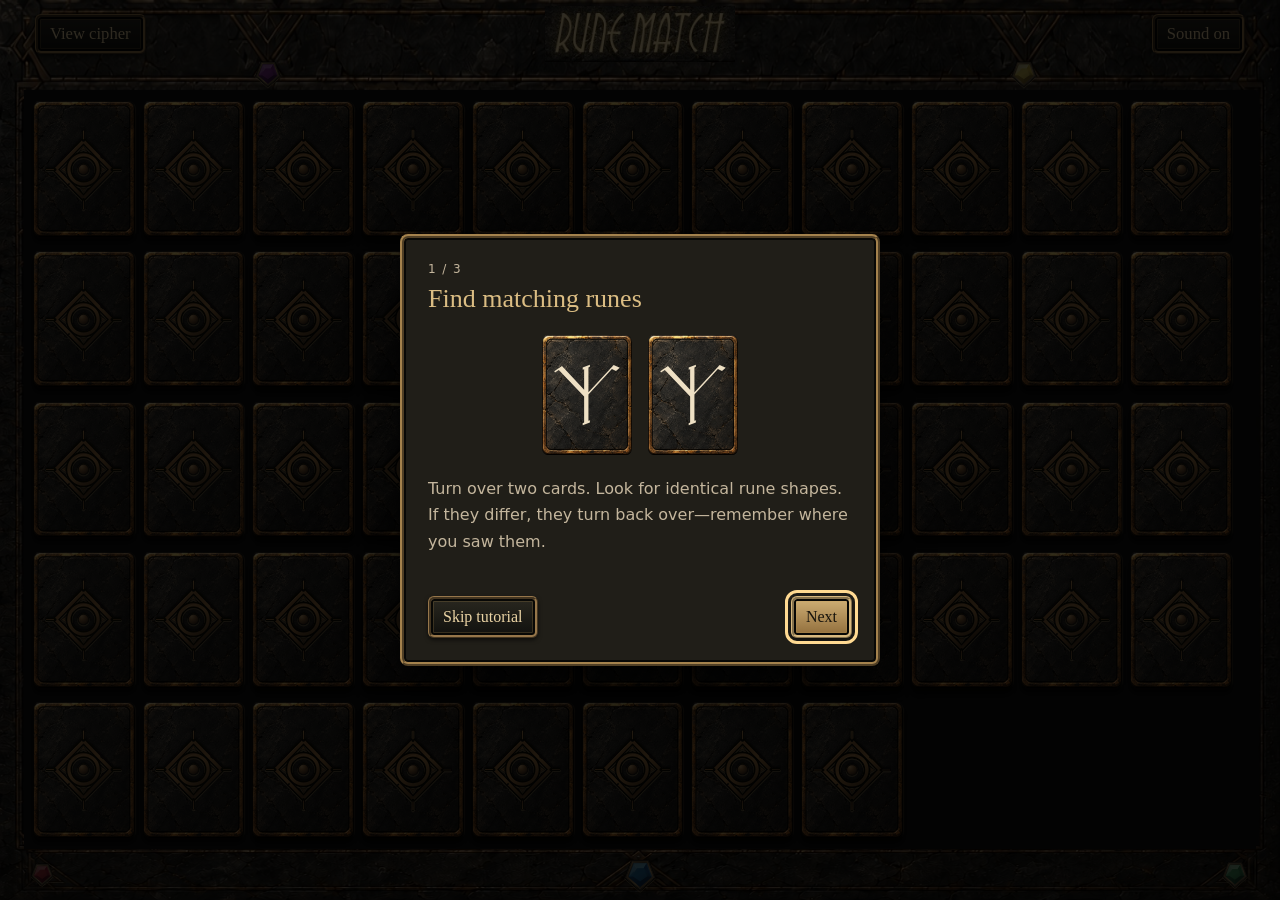
==== index.html @ cbecedf1 "Add recessed bronze seals, stone depth, set gems and confirmed restart in cipher" ====
<!doctype html>
<html lang="en">
<head>
  <meta charset="utf-8">
  <meta name="viewport" content="width=device-width,initial-scale=1,viewport-fit=cover">
  <title>Rune Match</title>
  <style>
    :root { color-scheme:dark; --bg:#0b0f14; --panel:#111823; --ink:#e7eef8; --muted:#9fb0c5; --gold:#f0d58a; }
    * { box-sizing:border-box; }
    body { margin:0; background:radial-gradient(1200px 700px at 20% 0%,#172437,var(--bg)); color:var(--ink); font-family:system-ui,-apple-system,Segoe UI,Roboto,Arial,sans-serif; }
    header { display:flex; align-items:center; justify-content:space-between; gap:10px; padding:10px 14px; }
    h1 { margin:0; font-size:clamp(18px,2.4vw,25px); white-space:nowrap; letter-spacing:.3px; }
    .controls { display:flex; align-items:center; justify-content:flex-end; flex-wrap:wrap; gap:7px; }
    button,.download { font:inherit; font-size:13px; font-weight:650; cursor:pointer; border:1px solid #ffffff24; background:#00000030; color:var(--ink); border-radius:10px; padding:9px 12px; text-decoration:none; }
    button:hover,.download:hover { background:#ffffff10; }
    :focus-visible { outline:3px solid var(--gold); outline-offset:3px; }
    [hidden] { display:none!important; }
    main { padding:0 10px 10px; }
    .grid { display:grid; grid-template-columns:repeat(auto-fit,minmax(64px,1fr)); grid-auto-rows:minmax(44px,1fr); gap:8px; min-height:calc(100dvh - 66px); }
    button.card { position:relative; width:100%; min-width:0; min-height:44px; padding:0; border:0; background:transparent; perspective:900px; border-radius:12px; }
    .inner { position:absolute; inset:0; border-radius:12px; transform-style:preserve-3d; transition:transform .22s ease; }
    .card.flipped .inner { transform:rotateY(180deg); }
    .face { position:absolute; inset:0; display:flex; align-items:center; justify-content:center; border-radius:12px; backface-visibility:hidden; border:1px solid #ffffff1a; box-shadow:0 4px 12px #00000035; user-select:none; background:radial-gradient(140px 140px at 30% 20%,#ffffff18,#ffffff05),linear-gradient(#ffffff0d,#00000014); }
    .back { transform:rotateY(180deg); }
    .sigil { width:74%; height:74%; max-width:140px; max-height:140px; }
    .seal { position:absolute; inset:7px; border:1px dashed #ffffff20; border-radius:8px; pointer-events:none; }
    .card.matched .face { border-color:#7cffb28c; box-shadow:0 0 0 1px #7cffb229; }
    .card[aria-disabled="true"] { cursor:default; }
    .saveStatus { margin:0; padding:8px 14px; color:var(--gold); font-size:13px; }
    .saveStatus:empty { display:none; }
    .srOnly { position:absolute; width:1px; height:1px; padding:0; margin:-1px; overflow:hidden; clip:rect(0,0,0,0); white-space:nowrap; border:0; }
    dialog { color:var(--ink); background:var(--panel); border:1px solid #ffffff20; border-radius:18px; padding:0; width:min(960px,calc(100% - 24px)); max-height:calc(100dvh - 24px); box-shadow:0 18px 60px #0008; }
    dialog::backdrop { background:#000c; }
    .overlayHead { display:flex; justify-content:space-between; align-items:flex-start; gap:12px; padding:18px; border-bottom:1px solid #ffffff15; position:sticky; top:0; background:var(--panel); z-index:1; }
    h2 { margin:0; color:var(--gold); font-size:clamp(20px,3vw,26px); }
    .overlaySub { margin:6px 0 0; font-size:14px; line-height:1.5; color:var(--muted); }
    .keyFull { padding:16px; display:grid; grid-template-columns:repeat(auto-fit,minmax(100px,1fr)); gap:10px; }
    .keyTile { display:flex; flex-direction:column; align-items:center; justify-content:center; gap:8px; border:1px solid #ffffff15; border-radius:12px; padding:12px; min-height:110px; background:#0003; }
    .L { font-weight:800; font-size:18px; }
    .keyRune { display:block; width:54px; height:54px; }
    .emptyKey { grid-column:1/-1; color:var(--muted); }
    .dialogFoot { padding:0 18px 18px; display:flex; gap:10px; flex-wrap:wrap; }
    #tutorial { width:min(480px,calc(100% - 24px)); padding:24px; }
    #tutorialStep { margin:0 0 8px; color:var(--muted); font-size:12px; letter-spacing:.12em; text-transform:uppercase; }
    #tutorialText { font-size:16px; line-height:1.65; color:var(--muted); min-height:104px; }
    .tutorialArt { display:flex; justify-content:center; align-items:center; gap:16px; height:130px; margin:16px 0; }
    .tutorialTile { width:100px; height:110px; display:flex; align-items:center; justify-content:center; border:1px solid #ffffff30; border-radius:14px; background:#ffffff08; }
    .tutorialTile .sigil { width:76px; height:76px; }
    .tutorialLetter { font-size:48px; color:var(--gold); }
    .tutorialActions { display:flex; justify-content:space-between; gap:8px; flex-wrap:wrap; }
    .tutorialActions div { display:flex; gap:8px; }
    .primary { background:var(--gold); color:var(--bg); border-color:var(--gold); }
    .primary:hover { background:#ffe5a0; }
    @media(max-width:480px) { header { padding:8px 10px; align-items:flex-start; } h1 { padding-top:7px; } .controls { gap:5px; } button,.download { font-size:12px; padding:8px; } main { padding:0 6px 6px; } .grid { gap:6px; } .seal { inset:5px; } .face,.inner { border-radius:9px; } }
    @media(prefers-reduced-motion:reduce) { .inner { transition:none; } }
  </style>
  <link rel="stylesheet" href="tablet.css?v=stone-depth-3">
</head>
<body>
  <div class="tabletFrame" aria-hidden="true"></div>
  <div class="borderJewels" aria-hidden="true"><span class="jewel purple" data-gem="purple"></span><span class="jewel yellow" data-gem="yellow"></span><span class="jewel red" data-gem="red"></span><span class="jewel blue" data-gem="blue"></span><span class="jewel green" data-gem="green"></span></div>
  <header id="gameHeader">
    <h1 aria-label="Rune Match"><span class="srOnly">Rune Match</span></h1>
    <div class="controls">
      <button id="viewCipher" type="button">View cipher</button>
      <button id="mute" type="button" aria-pressed="false">Sound on</button>
      <a class="download" id="downloadCipher" href="reference/Rune_Match_Alphabet_Key.svg" download="Rune-Match-Cipher.svg" hidden>Download cipher</a>
    </div>
  </header>
  <p id="saveStatus" role="status" class="saveStatus"></p>
  <p id="feedback" role="status" aria-live="polite" class="srOnly"></p>
  <main><div id="grid" class="grid" aria-label="Matching board"></div></main>
  <dialog id="completeOverlay" aria-labelledby="cipherTitle">
    <div class="overlayHead">
      <div><h2 id="cipherTitle">Cipher</h2><p class="overlaySub">Your discovered letters, ready to decode.</p></div>
      <button id="closeOverlay" type="button" aria-label="Close">Close</button>
    </div>
    <div id="fullKey" class="keyFull"></div>
    <div class="dialogFoot">
      <a class="download" id="downloadCipherDialog" href="reference/Rune_Match_Alphabet_Key.svg" download="Rune-Match-Cipher.svg" hidden>Download cipher</a>
      <button id="howToPlay" type="button">How to play</button>
      <button id="startOver" type="button">Start over</button>
    </div>
  </dialog>
  <dialog id="tutorial" aria-labelledby="tutorialTitle" aria-describedby="tutorialText">
    <p id="tutorialStep"></p><h2 id="tutorialTitle"></h2>
    <div id="tutorialArt" class="tutorialArt" aria-hidden="true"></div>
    <p id="tutorialText"></p>
    <div class="tutorialActions"><button id="skipTutorial" type="button">Skip tutorial</button><div><button id="tutorialBack" type="button">Back</button><button id="tutorialNext" class="primary" type="button">Next</button></div></div>
  </dialog>
  <noscript><p>This matching game needs JavaScript enabled to play.</p></noscript>
  <script src="engine.js"></script><script src="rune-art.js"></script><script src="layout.js?v=stone-depth-3"></script><script src="app.js?v=stone-depth-3"></script>
</body>
</html>
---- tablet.css ----
/* Photoshop composition, separated into responsive art and real controls.
   custom-tile.png is the user's exact, unedited PNG. Rune paths are unchanged. */
:root { --bg:#111; --panel:#1e1c17; --ink:#eee0c4; --muted:#c4b69d; --gold:#dbbd83; --header-h:clamp(70px,8vh,96px); --footer-h:clamp(44px,5.7vh,72px); --rail:clamp(12px,1.95vw,34px); --gem-size:clamp(24px,2.2vw,38px); }
body { padding:0 0 var(--footer-h); background:#111; color:var(--ink); }
.tabletFrame { position:fixed; inset:0; z-index:0; pointer-events:none; border:solid transparent; border-width:var(--header-h) var(--rail) var(--footer-h); border-image-source:url('assets/custom-background-clean.jpg'); border-image-slice:5.9% 1.95% 6.5% 1.95%; border-image-width:var(--header-h) var(--rail) var(--footer-h); border-image-repeat:stretch; }
header { position:sticky; top:0; z-index:4; display:block; height:var(--header-h); padding:0; margin:0; border:0; background:#1c1b16 url('assets/custom-background-clean.jpg') left top/100% 1694.915% no-repeat; }
/* Original Photoshop title, sampled without the colored marker layers. */
h1 { position:absolute; left:50%; top:45%; transform:translate(-50%,-50%); width:190px; height:56px; margin:0; padding:0; background:url('assets/custom-background-original.jpg') 50% 1.232286%/948.148148% 2635.9375% no-repeat; }
.controls { display:contents; }
button,.download { color:#ead3a4; font-family:Palatino,'Palatino Linotype',Georgia,serif; font-size:16px; font-weight:400; border:3px ridge #96764a; border-radius:6px; background:linear-gradient(#29271f,#11110e); box-shadow:inset 0 0 0 2px #070705,inset 0 0 0 3px #c39d5433,0 2px 4px #0009; }
button:hover,.download:hover { color:#ffe9bb; background:linear-gradient(#403727,#19170f); border-color:#c1a06a; }
:focus-visible { outline-color:#ffda92; }
#viewCipher,#mute { position:absolute; top:44%; transform:translateY(-50%); width:clamp(96px,10vw,180px); height:clamp(37px,4.4vh,54px); padding:4px 9px; font-size:clamp(14px,1.3vw,20px); }
#viewCipher { left:4.3%; } #mute { right:4.3%; }
/* The completed reference download stays in View cipher, outside the artwork. */
#downloadCipher { display:none!important; }
.borderJewels { pointer-events:none; }
.jewel { position:fixed; z-index:6; width:var(--gem-size); height:calc(var(--gem-size)*1.1); background-position:center; background-size:contain; background-repeat:no-repeat; pointer-events:none; filter:drop-shadow(0 2px 2px #000c); }
.jewel.purple,.jewel.yellow { top:calc(var(--header-h)*.67); transform:translate(-50%,-50%); }
.jewel.purple { left:20.96%; background-image:url('assets/gem-purple.svg'); }
.jewel.yellow { left:79.99%; background-image:url('assets/gem-yellow.svg'); }
.jewel.red,.jewel.blue,.jewel.green { bottom:calc((var(--footer-h) - var(--gem-size)*1.1)/2); transform:translateX(-50%); }
.jewel.red { left:3.3%; background-image:url('assets/gem-red.svg'); }
.jewel.blue { left:50%; background-image:url('assets/gem-blue.svg'); }
.jewel.green { left:96.5%; background-image:url('assets/gem-green.svg'); }
main { position:relative; z-index:1; padding:8px calc(var(--rail) + 8px) 8px; }
.grid { align-items:center; justify-items:center; }
button.card { width:var(--tile-width,100%); height:var(--tile-height,100%); min-height:44px; padding:0; border:0; border-radius:6%; background:none; box-shadow:none; }
.inner { border-radius:6%; }
.face,.tutorialTile,.keyTile { border:0; border-radius:6%; background-color:transparent; background-image:url('assets/custom-tile.png'); background-position:center; background-repeat:no-repeat; background-size:100% 100%; box-shadow:none; }
.card:nth-child(n) .face { background-image:url('assets/custom-tile.png'); background-position:center; background-size:100% 100%; }
.seal { display:none; }
.cardSeal { display:block; width:58%; height:46%; background:url('assets/tablet-seal.svg') center/contain no-repeat; filter:drop-shadow(1px 1px 0 #000) drop-shadow(-.5px -.5px 0 #c9a26055); }
.card .sigil { position:relative; z-index:1; width:68%; height:68%; }
.back { color:#ebdcbf; }
.card.matched .face { box-shadow:0 0 2px 1px #e9b85d,0 0 8px #e99e343b; }
.card.matched .back { color:#f6dfae; }
.card.matched .back::after { content:''; position:absolute; inset:3px; border-radius:5%; box-shadow:inset 0 0 0 1px #ffd17a88,0 0 8px #ffbd4f55; animation:awaken .65s ease-out; pointer-events:none; }
@keyframes awaken { 15% { opacity:1; } 100% { opacity:.5; } }
.saveStatus { position:relative; z-index:2; background:#17150f; }
dialog { border:4px ridge #a4824d; border-radius:8px; background:#201e18; box-shadow:inset 0 0 0 2px #080806,0 18px 60px #000d; }
.overlayHead { background:#23211bef; border-bottom:2px ridge #836a43; }
h2 { font-family:Palatino,'Palatino Linotype',Georgia,serif; font-weight:400; }
.keyTile { padding:20px; color:var(--ink); }
.keyTile .L { color:var(--gold); text-shadow:0 1px 2px #000; }
.tutorialTile { color:var(--ink); }
.primary { color:#16130c; background:linear-gradient(#cfaf75,#916e3c); border-color:#d8b97f; }
.primary:hover { color:#16130c; background:linear-gradient(#e9ca94,#ac854c); }
@media(max-width:600px) {
  :root { --header-h:88px; --footer-h:46px; --rail:12px; --gem-size:25px; }
  h1 { top:31px; width:120px; height:35.56px; }
  #viewCipher,#mute { top:31px; width:98px; height:35px; font-size:13px; padding:3px 5px; border-width:2px; }
  #viewCipher { left:calc(var(--rail) + 4px); } #mute { right:calc(var(--rail) + 4px); }
  .jewel.purple,.jewel.yellow { top:calc(var(--header-h)*.76); }
  main { padding:6px calc(var(--rail) + 5px) 8px; }
  button,.download { font-size:14px; }
}
@media(max-width:360px) { h1 { width:98px; height:29.04px; } #viewCipher,#mute { width:82px; font-size:12px; } }
@media(prefers-reduced-motion:reduce) { .card.matched .back::after { animation:none; } }
/* Preserve the supplied tile proportions in the reference and tutorial too. */
.keyFull { grid-template-columns:repeat(auto-fill,minmax(100px,1fr)); }
.keyTile { aspect-ratio:3/4; min-height:0; padding:14px 8px; }
.tutorialTile { width:90px; height:120px; flex-shrink:0; }
.jewel.red { width:calc(var(--gem-size)*.84); height:calc(var(--gem-size)*.924); bottom:calc((var(--footer-h) - var(--gem-size)*.924)/2); }
.jewel.blue { width:calc(var(--gem-size)*1.2); height:calc(var(--gem-size)*1.32); bottom:calc((var(--footer-h) - var(--gem-size)*1.32)/2); }

/* One visible viewport for the frame, controls and scrollable play area.
   Keep the artwork inside Safari's safe area and browser toolbar bounds. */
:root { --screen-height:100vh; }
@supports(height:100dvh) { :root { --screen-height:100dvh; } }
html { height:100%; overflow:hidden; }
body { position:fixed; top:env(safe-area-inset-top,0px); left:env(safe-area-inset-left,0px); right:env(safe-area-inset-right,0px); height:calc(var(--screen-height) - env(safe-area-inset-top,0px) - env(safe-area-inset-bottom,0px)); overflow:hidden; display:flex; flex-direction:column; }
.tabletFrame { position:absolute; width:100%; height:100%; }
header { position:relative; flex:0 0 var(--header-h); background:none; }
main { flex:1 1 auto; min-height:0; margin-inline:var(--rail); padding-inline:8px; overflow:auto; overscroll-behavior:contain; -webkit-overflow-scrolling:touch; scrollbar-gutter:stable; }
.jewel { position:absolute; }
.grid { min-height:0; }
@media(max-height:480px) {
  :root { --header-h:64px; --footer-h:32px; --gem-size:20px; }
  h1 { top:27px; width:120px; height:35.56px; }
  #viewCipher,#mute { top:27px; }
  .jewel.purple,.jewel.yellow { top:48px; }
}

/* Worn stone slabs: the shadow follows the rotating face, including revealed runes. */
.card .face { box-shadow:0 3px 1px #080704,0 6px 7px #000c,1px 1px 1px #c3a87855; }
.card.matched .face { box-shadow:0 3px 1px #080704,0 6px 7px #000c,0 0 2px 1px #dfaf61,0 0 9px #b8823238; }
.cardSeal { width:76%; height:76%; background-image:url('assets/tablet-seal.svg?v=stone-depth-3'); filter:none; opacity:.94; }
/* Dark sockets and aged bezels anchor each colored stone to the frame. */
.jewel { filter:saturate(.63) brightness(.79) drop-shadow(0 1px 0 #cfb77f66); isolation:isolate; }
.jewel::before { content:''; position:absolute; inset:-4px; z-index:-1; clip-path:polygon(24% 4%,76% 4%,100% 61%,50% 100%,0 61%); background:linear-gradient(135deg,#080805 15%,#211c13 52%,#ae8a52 100%); }
.jewel::after { content:''; position:absolute; inset:4px; clip-path:polygon(24% 4%,76% 4%,100% 61%,50% 100%,0 61%); background:linear-gradient(150deg,#0009,transparent 48%,#0004); pointer-events:none; }
/* A shared row aligns all controls; the gems occupy a separate lower band. */
:root { --header-h:90px; }
header { display:grid; grid-template-columns:minmax(0,1fr) auto minmax(0,1fr); align-items:center; column-gap:12px; padding:6px calc(var(--rail) + 10px) 30px; }
h1 { position:static; transform:none; width:clamp(90px,24vw,190px); height:auto; aspect-ratio:190/56; }
#viewCipher,#mute { position:static; transform:none; top:auto; width:auto; max-width:100%; height:40px; padding:5px 12px; white-space:nowrap; }
#viewCipher { grid-column:1; grid-row:1; justify-self:start; }
h1 { grid-column:2; grid-row:1; }
#mute { grid-column:3; grid-row:1; justify-self:end; }
.jewel.purple,.jewel.yellow { top:calc(var(--header-h) - 16px); }
.dialogFoot { flex-wrap:wrap; gap:12px; }
#startOver { margin-left:auto; }
@media(max-width:600px) {
  :root { --header-h:96px; }
  header { column-gap:6px; padding-inline:calc(var(--rail) + 4px); }
  #viewCipher,#mute { height:40px; padding:4px 6px; font-size:12px; }
}
@media(max-height:480px) {
  :root { --header-h:82px; }
  header { padding-top:2px; padding-bottom:28px; }
  h1 { width:120px; }
  .jewel.purple,.jewel.yellow { top:calc(var(--header-h) - 14px); }
}

.jewel::before { display:none; }
.jewel { filter:saturate(.68) brightness(.87) drop-shadow(0 1px 0 #cfb77f66); }
.jewel::after { background:linear-gradient(150deg,#0004,transparent 48%,#0003); }
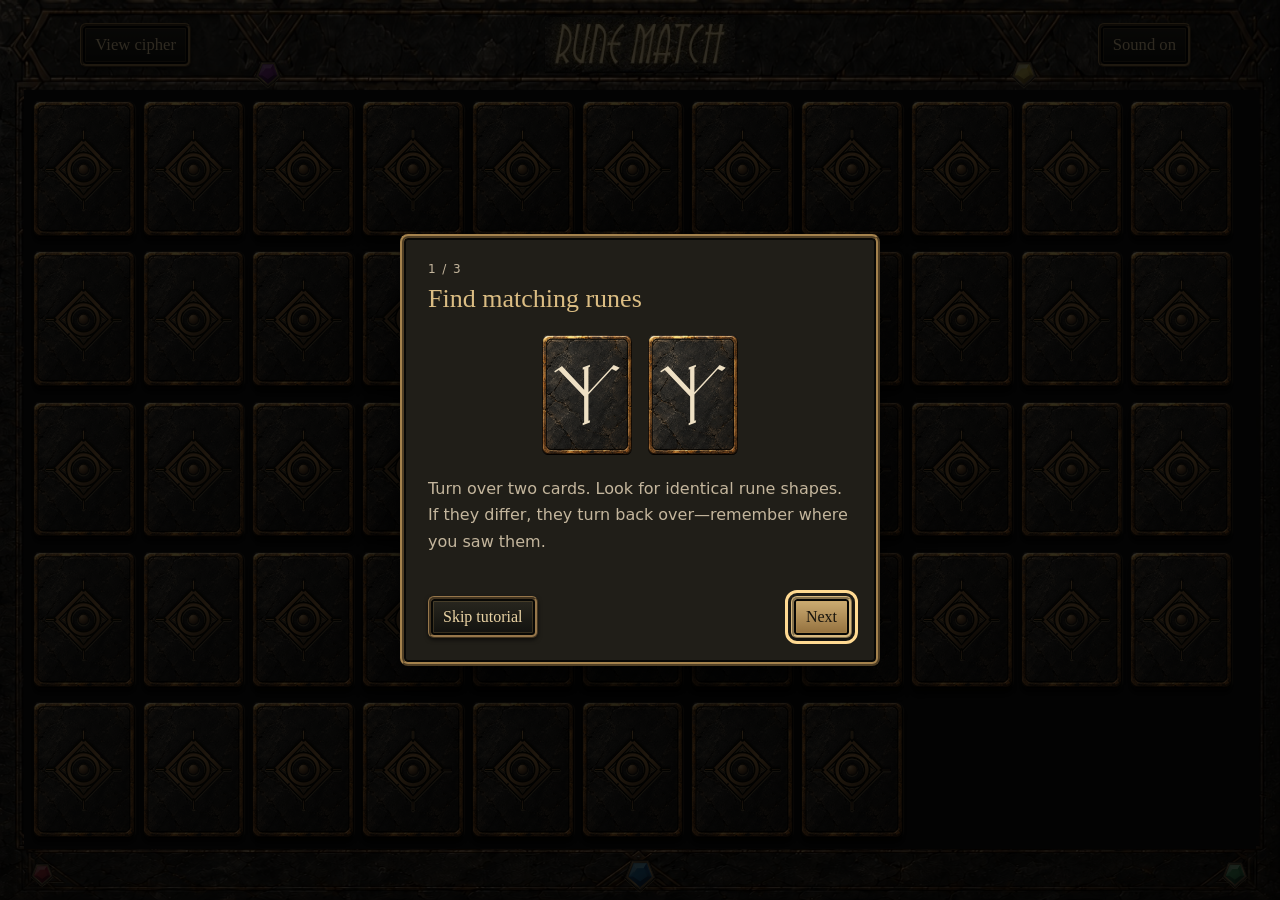
==== commit 34874c7c: "Align title and inset controls within stone bar across screen sizes" ====
--- a/index.html
+++ b/index.html
@@ -54,7 +54,7 @@
     @media(max-width:480px) { header { padding:8px 10px; align-items:flex-start; } h1 { padding-top:7px; } .controls { gap:5px; } button,.download { font-size:12px; padding:8px; } main { padding:0 6px 6px; } .grid { gap:6px; } .seal { inset:5px; } .face,.inner { border-radius:9px; } }
     @media(prefers-reduced-motion:reduce) { .inner { transition:none; } }
   </style>
-  <link rel="stylesheet" href="tablet.css?v=stone-depth-3">
+  <link rel="stylesheet" href="tablet.css?v=aligned-bar-4">
 </head>
 <body>
   <div class="tabletFrame" aria-hidden="true"></div>
@@ -89,6 +89,6 @@
     <div class="tutorialActions"><button id="skipTutorial" type="button">Skip tutorial</button><div><button id="tutorialBack" type="button">Back</button><button id="tutorialNext" class="primary" type="button">Next</button></div></div>
   </dialog>
   <noscript><p>This matching game needs JavaScript enabled to play.</p></noscript>
-  <script src="engine.js"></script><script src="rune-art.js"></script><script src="layout.js?v=stone-depth-3"></script><script src="app.js?v=stone-depth-3"></script>
+  <script src="engine.js"></script><script src="rune-art.js"></script><script src="layout.js?v=aligned-bar-4"></script><script src="app.js?v=aligned-bar-4"></script>
 </body>
 </html>
--- a/tablet.css
+++ b/tablet.css
@@ -90,25 +90,28 @@
 .jewel { filter:saturate(.63) brightness(.79) drop-shadow(0 1px 0 #cfb77f66); isolation:isolate; }
 .jewel::before { content:''; position:absolute; inset:-4px; z-index:-1; clip-path:polygon(24% 4%,76% 4%,100% 61%,50% 100%,0 61%); background:linear-gradient(135deg,#080805 15%,#211c13 52%,#ae8a52 100%); }
 .jewel::after { content:''; position:absolute; inset:4px; clip-path:polygon(24% 4%,76% 4%,100% 61%,50% 100%,0 61%); background:linear-gradient(150deg,#0009,transparent 48%,#0004); pointer-events:none; }
-/* A shared row aligns all controls; the gems occupy a separate lower band. */
+/* Header slots follow the Photoshop bar: centered title, inset controls.
+   Narrow screens reserve a lower gem band instead of allowing collisions. */
 :root { --header-h:90px; }
-header { display:grid; grid-template-columns:minmax(0,1fr) auto minmax(0,1fr); align-items:center; column-gap:12px; padding:6px calc(var(--rail) + 10px) 30px; }
-h1 { position:static; transform:none; width:clamp(90px,24vw,190px); height:auto; aspect-ratio:190/56; }
-#viewCipher,#mute { position:static; transform:none; top:auto; width:auto; max-width:100%; height:40px; padding:5px 12px; white-space:nowrap; }
-#viewCipher { grid-column:1; grid-row:1; justify-self:start; }
-h1 { grid-column:2; grid-row:1; }
-#mute { grid-column:3; grid-row:1; justify-self:end; }
+header { display:grid; grid-template-columns:18% minmax(0,1fr) 18%; align-items:center; column-gap:12px; padding:6px var(--rail); }
+h1 { position:static; transform:none; justify-self:center; width:clamp(90px,24vw,190px); height:auto; aspect-ratio:190/56; grid-column:2; grid-row:1; }
+#viewCipher,#mute { position:static; transform:none; top:auto; width:auto; max-width:100%; height:44px; padding:5px 12px; white-space:nowrap; justify-self:center; }
+#viewCipher { grid-column:1; grid-row:1; }
+#mute { grid-column:3; grid-row:1; }
 .jewel.purple,.jewel.yellow { top:calc(var(--header-h) - 16px); }
 .dialogFoot { flex-wrap:wrap; gap:12px; }
 #startOver { margin-left:auto; }
+@media(max-width:900px) {
+  header { grid-template-columns:minmax(0,1fr) auto minmax(0,1fr); padding:6px calc(var(--rail) + 4px) 30px; column-gap:6px; }
+  #viewCipher { justify-self:start; }
+  #mute { justify-self:end; }
+}
 @media(max-width:600px) {
-  :root { --header-h:96px; }
-  header { column-gap:6px; padding-inline:calc(var(--rail) + 4px); }
-  #viewCipher,#mute { height:40px; padding:4px 6px; font-size:12px; }
+  :root { --header-h:100px; }
+  #viewCipher,#mute { padding:4px 6px; font-size:12px; }
 }
 @media(max-height:480px) {
-  :root { --header-h:82px; }
-  header { padding-top:2px; padding-bottom:28px; }
+  :root { --header-h:86px; }
   h1 { width:120px; }
   .jewel.purple,.jewel.yellow { top:calc(var(--header-h) - 14px); }
 }
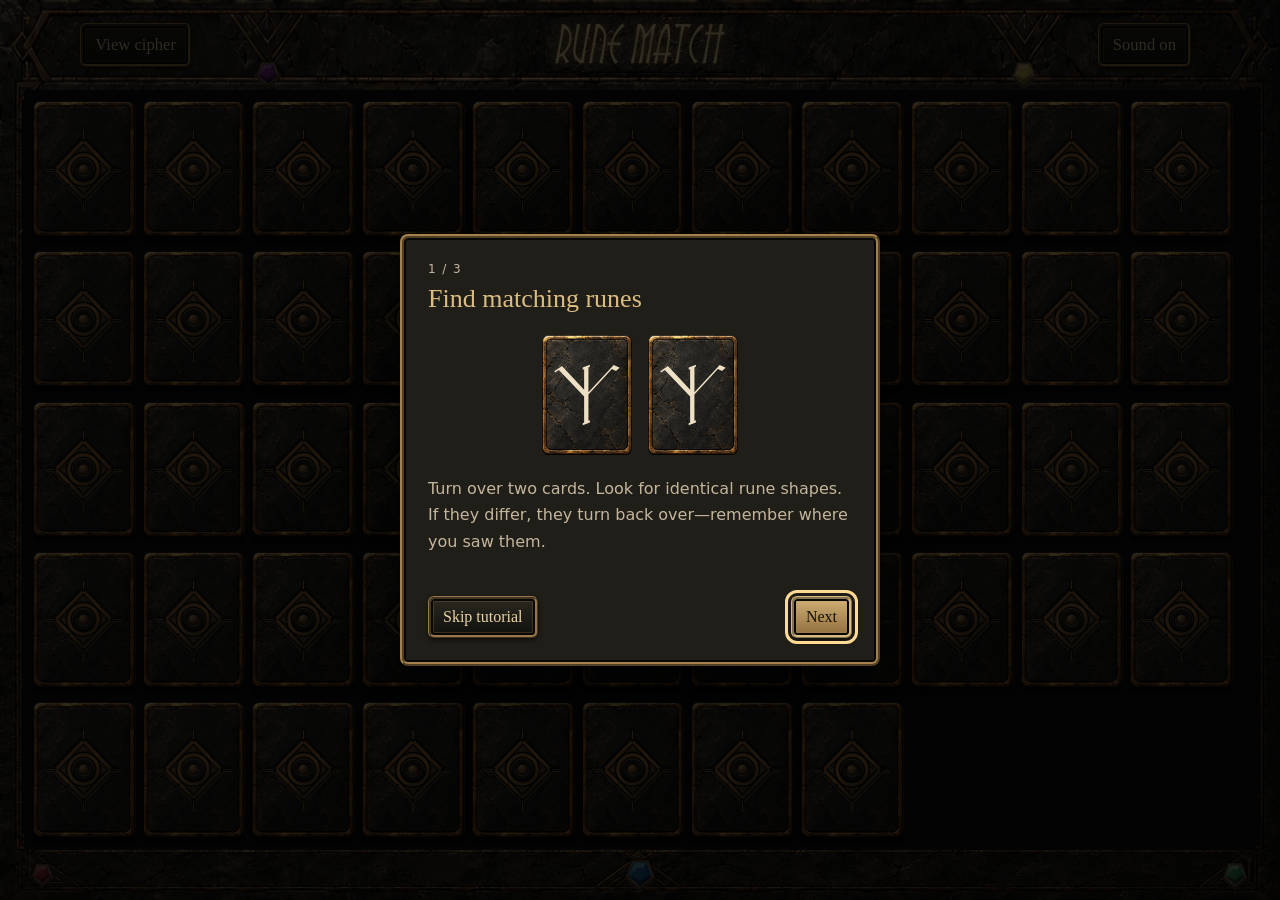
==== commit 7ac39ce8: "Make five gems playable with original color-matched WAVs and overlapping notes" ====
--- a/index.html
+++ b/index.html
@@ -54,11 +54,11 @@
     @media(max-width:480px) { header { padding:8px 10px; align-items:flex-start; } h1 { padding-top:7px; } .controls { gap:5px; } button,.download { font-size:12px; padding:8px; } main { padding:0 6px 6px; } .grid { gap:6px; } .seal { inset:5px; } .face,.inner { border-radius:9px; } }
     @media(prefers-reduced-motion:reduce) { .inner { transition:none; } }
   </style>
-  <link rel="stylesheet" href="tablet.css?v=aligned-bar-4">
+  <link rel="stylesheet" href="tablet.css?v=gem-notes-5">
 </head>
 <body>
   <div class="tabletFrame" aria-hidden="true"></div>
-  <div class="borderJewels" aria-hidden="true"><span class="jewel purple" data-gem="purple"></span><span class="jewel yellow" data-gem="yellow"></span><span class="jewel red" data-gem="red"></span><span class="jewel blue" data-gem="blue"></span><span class="jewel green" data-gem="green"></span></div>
+  <div class="borderJewels" role="group" aria-label="Musical gems"><button class="gemButton gem-purple" id="gem-purple" type="button" aria-label="Play purple gem"><span class="jewel purple" aria-hidden="true"></span></button><button class="gemButton gem-yellow" id="gem-yellow" type="button" aria-label="Play yellow gem"><span class="jewel yellow" aria-hidden="true"></span></button><button class="gemButton gem-red" id="gem-red" type="button" aria-label="Play red gem"><span class="jewel red" aria-hidden="true"></span></button><button class="gemButton gem-blue" id="gem-blue" type="button" aria-label="Play blue gem"><span class="jewel blue" aria-hidden="true"></span></button><button class="gemButton gem-green" id="gem-green" type="button" aria-label="Play green gem"><span class="jewel green" aria-hidden="true"></span></button></div>
   <header id="gameHeader">
     <h1 aria-label="Rune Match"><span class="srOnly">Rune Match</span></h1>
     <div class="controls">
@@ -89,6 +89,6 @@
     <div class="tutorialActions"><button id="skipTutorial" type="button">Skip tutorial</button><div><button id="tutorialBack" type="button">Back</button><button id="tutorialNext" class="primary" type="button">Next</button></div></div>
   </dialog>
   <noscript><p>This matching game needs JavaScript enabled to play.</p></noscript>
-  <script src="engine.js"></script><script src="rune-art.js"></script><script src="layout.js?v=aligned-bar-4"></script><script src="app.js?v=aligned-bar-4"></script>
+  <script src="engine.js"></script><script src="rune-art.js"></script><script src="layout.js?v=gem-notes-5"></script><script src="gem-audio.js?v=gem-notes-5"></script><script src="app.js?v=gem-notes-5"></script>
 </body>
 </html>
--- a/tablet.css
+++ b/tablet.css
@@ -119,3 +119,15 @@
 .jewel::before { display:none; }
 .jewel { filter:saturate(.68) brightness(.87) drop-shadow(0 1px 0 #cfb77f66); }
 .jewel::after { background:linear-gradient(150deg,#0004,transparent 48%,#0003); }
+
+/* Real 44px targets, with the existing gem artwork centered inside them. */
+.gemButton { position:absolute; z-index:6; width:44px; height:44px; margin:0; padding:0; border:0; border-radius:10px; background:none; box-shadow:none; pointer-events:auto; touch-action:manipulation; cursor:pointer; transform:translate(-50%,-50%); }
+.gemButton:hover { background:none; border:0; }
+.gemButton .jewel { position:absolute; left:50%; top:50%; bottom:auto; transform:translate(-50%,-50%); pointer-events:none; }
+.gem-purple,.gem-yellow { top:calc(var(--header-h) - 16px); }
+.gem-purple { left:20.96%; } .gem-yellow { left:79.99%; }
+.gem-red,.gem-blue,.gem-green { top:calc(100% - var(--footer-h)/2); }
+.gem-red { left:max(22px,3.3%); } .gem-blue { left:50%; } .gem-green { left:min(calc(100% - 22px),96.5%); }
+.gemButton:active .jewel { filter:saturate(.9) brightness(1.12) drop-shadow(0 0 3px #dbc28a); }
+.gemButton:focus-visible { outline:2px solid var(--gold); outline-offset:-2px; }
+@media(max-height:480px) { :root { --footer-h:44px; } .gem-purple,.gem-yellow { top:calc(var(--header-h) - 14px); } }
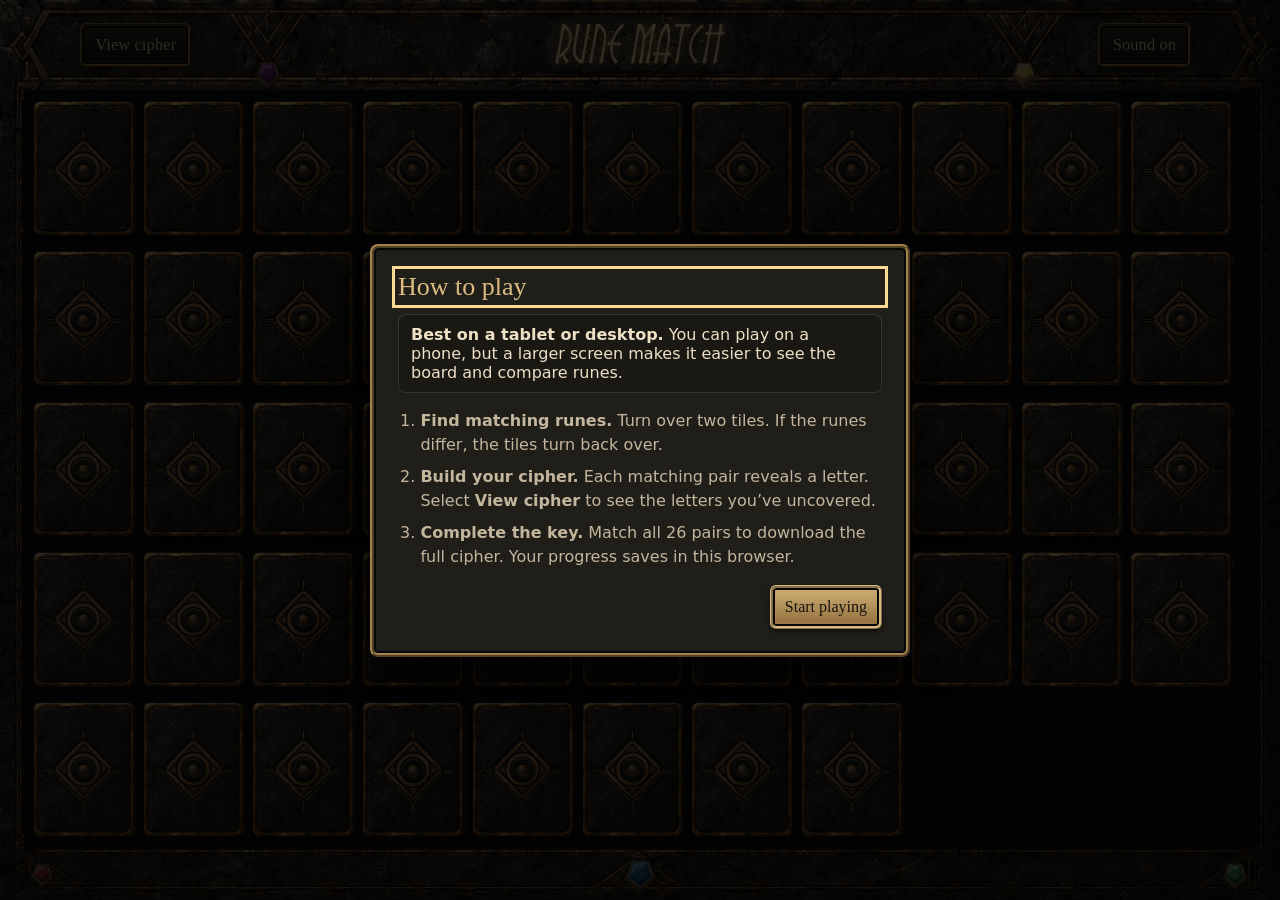
==== commit cb57283c: "Consolidate opening instructions into one guide with device recommendation" ====
--- a/index.html
+++ b/index.html
@@ -40,21 +40,18 @@
     .keyRune { display:block; width:54px; height:54px; }
     .emptyKey { grid-column:1/-1; color:var(--muted); }
     .dialogFoot { padding:0 18px 18px; display:flex; gap:10px; flex-wrap:wrap; }
-    #tutorial { width:min(480px,calc(100% - 24px)); padding:24px; }
-    #tutorialStep { margin:0 0 8px; color:var(--muted); font-size:12px; letter-spacing:.12em; text-transform:uppercase; }
-    #tutorialText { font-size:16px; line-height:1.65; color:var(--muted); min-height:104px; }
-    .tutorialArt { display:flex; justify-content:center; align-items:center; gap:16px; height:130px; margin:16px 0; }
-    .tutorialTile { width:100px; height:110px; display:flex; align-items:center; justify-content:center; border:1px solid #ffffff30; border-radius:14px; background:#ffffff08; }
-    .tutorialTile .sigil { width:76px; height:76px; }
-    .tutorialLetter { font-size:48px; color:var(--gold); }
-    .tutorialActions { display:flex; justify-content:space-between; gap:8px; flex-wrap:wrap; }
-    .tutorialActions div { display:flex; gap:8px; }
+    #tutorial { width:min(540px,calc(100% - 24px)); padding:clamp(16px,4vw,24px); }
+    .deviceNote { margin:12px 0 16px; padding:10px 12px; border:1px solid #ffffff20; border-radius:8px; color:var(--ink); background:#0003; }
+    .tutorialInstructions { margin:0 0 16px; padding-inline-start:1.4em; line-height:1.5; color:var(--muted); }
+    .tutorialInstructions li + li { margin-top:8px; }
+    .tutorialActions { display:flex; justify-content:flex-end; }
+    .tutorialActions button { min-height:44px; }
     .primary { background:var(--gold); color:var(--bg); border-color:var(--gold); }
     .primary:hover { background:#ffe5a0; }
     @media(max-width:480px) { header { padding:8px 10px; align-items:flex-start; } h1 { padding-top:7px; } .controls { gap:5px; } button,.download { font-size:12px; padding:8px; } main { padding:0 6px 6px; } .grid { gap:6px; } .seal { inset:5px; } .face,.inner { border-radius:9px; } }
     @media(prefers-reduced-motion:reduce) { .inner { transition:none; } }
   </style>
-  <link rel="stylesheet" href="tablet.css?v=gem-notes-5">
+  <link rel="stylesheet" href="tablet.css?v=single-guide-7">
 </head>
 <body>
   <div class="tabletFrame" aria-hidden="true"></div>
@@ -82,13 +79,17 @@
       <button id="startOver" type="button">Start over</button>
     </div>
   </dialog>
-  <dialog id="tutorial" aria-labelledby="tutorialTitle" aria-describedby="tutorialText">
-    <p id="tutorialStep"></p><h2 id="tutorialTitle"></h2>
-    <div id="tutorialArt" class="tutorialArt" aria-hidden="true"></div>
-    <p id="tutorialText"></p>
-    <div class="tutorialActions"><button id="skipTutorial" type="button">Skip tutorial</button><div><button id="tutorialBack" type="button">Back</button><button id="tutorialNext" class="primary" type="button">Next</button></div></div>
+  <dialog id="tutorial" aria-labelledby="tutorialTitle">
+    <h2 id="tutorialTitle" tabindex="-1">How to play</h2>
+    <p class="deviceNote"><strong>Best on a tablet or desktop.</strong> You can play on a phone, but a larger screen makes it easier to see the board and compare runes.</p>
+    <ol class="tutorialInstructions">
+      <li><strong>Find matching runes.</strong> Turn over two tiles. If the runes differ, the tiles turn back over.</li>
+      <li><strong>Build your cipher.</strong> Each matching pair reveals a letter. Select <strong>View cipher</strong> to see the letters you’ve uncovered.</li>
+      <li><strong>Complete the key.</strong> Match all 26 pairs to download the full cipher. Your progress saves in this browser.</li>
+    </ol>
+    <div class="tutorialActions"><button id="startPlaying" class="primary" type="button">Start playing</button></div>
   </dialog>
   <noscript><p>This matching game needs JavaScript enabled to play.</p></noscript>
-  <script src="engine.js"></script><script src="rune-art.js"></script><script src="layout.js?v=gem-notes-5"></script><script src="gem-audio.js?v=gem-notes-5"></script><script src="app.js?v=gem-notes-5"></script>
+  <script src="engine.js"></script><script src="rune-art.js"></script><script src="layout.js?v=gem-notes-5"></script><script src="gem-audio.js?v=gem-notes-5"></script><script src="app.js?v=single-guide-7"></script>
 </body>
 </html>
--- a/tablet.css
+++ b/tablet.css
@@ -27,7 +27,7 @@
 .grid { align-items:center; justify-items:center; }
 button.card { width:var(--tile-width,100%); height:var(--tile-height,100%); min-height:44px; padding:0; border:0; border-radius:6%; background:none; box-shadow:none; }
 .inner { border-radius:6%; }
-.face,.tutorialTile,.keyTile { border:0; border-radius:6%; background-color:transparent; background-image:url('assets/custom-tile.png'); background-position:center; background-repeat:no-repeat; background-size:100% 100%; box-shadow:none; }
+.face,.keyTile { border:0; border-radius:6%; background-color:transparent; background-image:url('assets/custom-tile.png'); background-position:center; background-repeat:no-repeat; background-size:100% 100%; box-shadow:none; }
 .card:nth-child(n) .face { background-image:url('assets/custom-tile.png'); background-position:center; background-size:100% 100%; }
 .seal { display:none; }
 .cardSeal { display:block; width:58%; height:46%; background:url('assets/tablet-seal.svg') center/contain no-repeat; filter:drop-shadow(1px 1px 0 #000) drop-shadow(-.5px -.5px 0 #c9a26055); }
@@ -43,7 +43,6 @@
 h2 { font-family:Palatino,'Palatino Linotype',Georgia,serif; font-weight:400; }
 .keyTile { padding:20px; color:var(--ink); }
 .keyTile .L { color:var(--gold); text-shadow:0 1px 2px #000; }
-.tutorialTile { color:var(--ink); }
 .primary { color:#16130c; background:linear-gradient(#cfaf75,#916e3c); border-color:#d8b97f; }
 .primary:hover { color:#16130c; background:linear-gradient(#e9ca94,#ac854c); }
 @media(max-width:600px) {
@@ -57,10 +56,9 @@
 }
 @media(max-width:360px) { h1 { width:98px; height:29.04px; } #viewCipher,#mute { width:82px; font-size:12px; } }
 @media(prefers-reduced-motion:reduce) { .card.matched .back::after { animation:none; } }
-/* Preserve the supplied tile proportions in the reference and tutorial too. */
+/* Preserve the supplied tile proportions in the cipher. */
 .keyFull { grid-template-columns:repeat(auto-fill,minmax(100px,1fr)); }
 .keyTile { aspect-ratio:3/4; min-height:0; padding:14px 8px; }
-.tutorialTile { width:90px; height:120px; flex-shrink:0; }
 .jewel.red { width:calc(var(--gem-size)*.84); height:calc(var(--gem-size)*.924); bottom:calc((var(--footer-h) - var(--gem-size)*.924)/2); }
 .jewel.blue { width:calc(var(--gem-size)*1.2); height:calc(var(--gem-size)*1.32); bottom:calc((var(--footer-h) - var(--gem-size)*1.32)/2); }
 
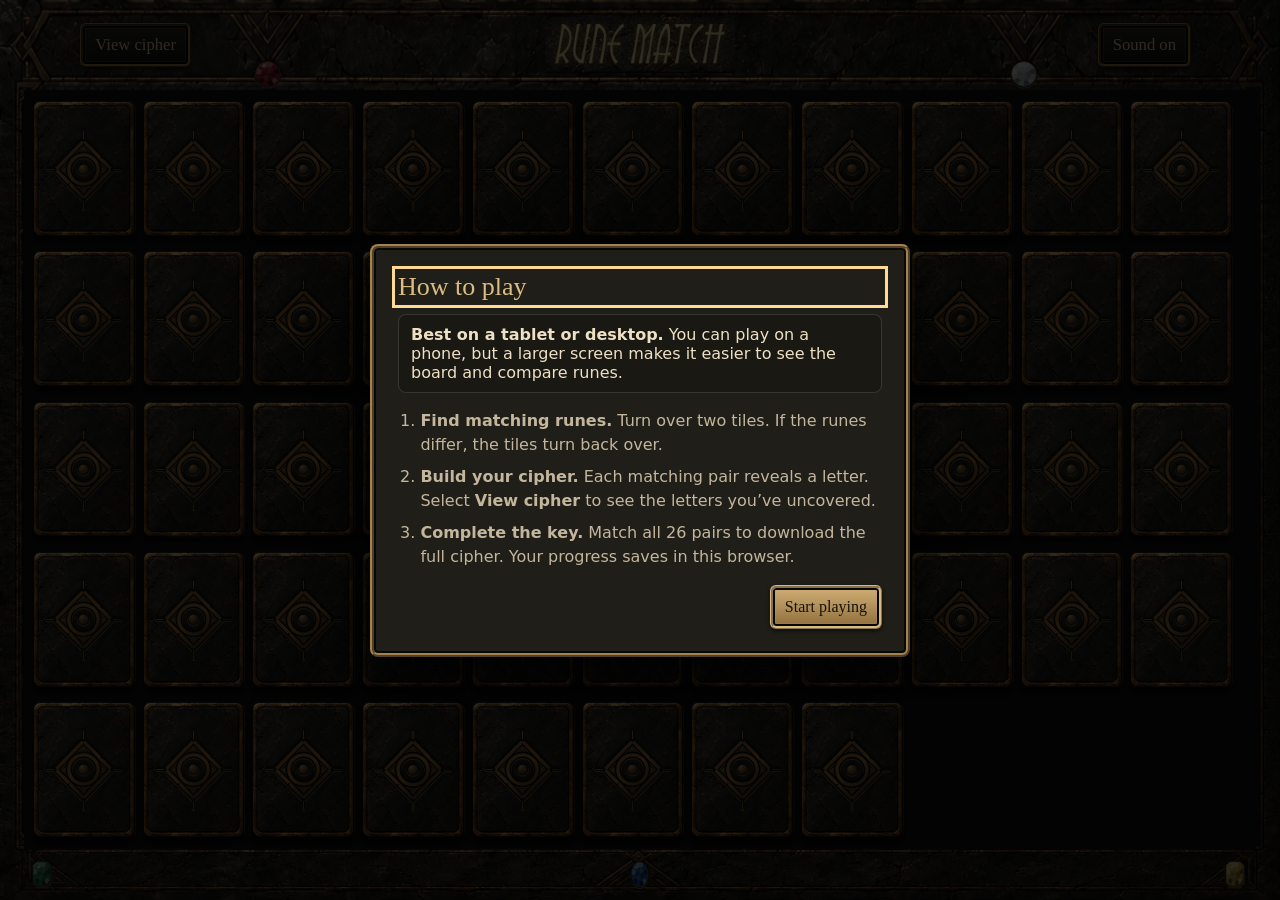
==== commit e9a596cb: "Match musical gem artwork to the physical puzzle gems" ====
--- a/index.html
+++ b/index.html
@@ -51,11 +51,11 @@
     @media(max-width:480px) { header { padding:8px 10px; align-items:flex-start; } h1 { padding-top:7px; } .controls { gap:5px; } button,.download { font-size:12px; padding:8px; } main { padding:0 6px 6px; } .grid { gap:6px; } .seal { inset:5px; } .face,.inner { border-radius:9px; } }
     @media(prefers-reduced-motion:reduce) { .inner { transition:none; } }
   </style>
-  <link rel="stylesheet" href="tablet.css?v=single-guide-7">
+  <link rel="stylesheet" href="tablet.css?v=physical-gems-8">
 </head>
 <body>
   <div class="tabletFrame" aria-hidden="true"></div>
-  <div class="borderJewels" role="group" aria-label="Musical gems"><button class="gemButton gem-purple" id="gem-purple" type="button" aria-label="Play purple gem"><span class="jewel purple" aria-hidden="true"></span></button><button class="gemButton gem-yellow" id="gem-yellow" type="button" aria-label="Play yellow gem"><span class="jewel yellow" aria-hidden="true"></span></button><button class="gemButton gem-red" id="gem-red" type="button" aria-label="Play red gem"><span class="jewel red" aria-hidden="true"></span></button><button class="gemButton gem-blue" id="gem-blue" type="button" aria-label="Play blue gem"><span class="jewel blue" aria-hidden="true"></span></button><button class="gemButton gem-green" id="gem-green" type="button" aria-label="Play green gem"><span class="jewel green" aria-hidden="true"></span></button></div>
+  <div class="borderJewels" role="group" aria-label="Musical gems"><button class="gemButton gem-purple" id="gem-purple" type="button" aria-label="Play red gem"><span class="jewel purple" aria-hidden="true"></span></button><button class="gemButton gem-yellow" id="gem-yellow" type="button" aria-label="Play white gem"><span class="jewel yellow" aria-hidden="true"></span></button><button class="gemButton gem-red" id="gem-red" type="button" aria-label="Play green gem"><span class="jewel red" aria-hidden="true"></span></button><button class="gemButton gem-blue" id="gem-blue" type="button" aria-label="Play blue gem"><span class="jewel blue" aria-hidden="true"></span></button><button class="gemButton gem-green" id="gem-green" type="button" aria-label="Play yellow gem"><span class="jewel green" aria-hidden="true"></span></button></div>
   <header id="gameHeader">
     <h1 aria-label="Rune Match"><span class="srOnly">Rune Match</span></h1>
     <div class="controls">
--- a/tablet.css
+++ b/tablet.css
@@ -17,12 +17,12 @@
 .borderJewels { pointer-events:none; }
 .jewel { position:fixed; z-index:6; width:var(--gem-size); height:calc(var(--gem-size)*1.1); background-position:center; background-size:contain; background-repeat:no-repeat; pointer-events:none; filter:drop-shadow(0 2px 2px #000c); }
 .jewel.purple,.jewel.yellow { top:calc(var(--header-h)*.67); transform:translate(-50%,-50%); }
-.jewel.purple { left:20.96%; background-image:url('assets/gem-purple.svg'); }
-.jewel.yellow { left:79.99%; background-image:url('assets/gem-yellow.svg'); }
+.jewel.purple { left:20.96%; background-image:url('assets/gem-round-red.svg'); }
+.jewel.yellow { left:79.99%; background-image:url('assets/gem-round-white.svg'); }
 .jewel.red,.jewel.blue,.jewel.green { bottom:calc((var(--footer-h) - var(--gem-size)*1.1)/2); transform:translateX(-50%); }
-.jewel.red { left:3.3%; background-image:url('assets/gem-red.svg'); }
-.jewel.blue { left:50%; background-image:url('assets/gem-blue.svg'); }
-.jewel.green { left:96.5%; background-image:url('assets/gem-green.svg'); }
+.jewel.red { left:3.3%; background-image:url('assets/gem-cut-green.svg'); }
+.jewel.blue { left:50%; background-image:url('assets/gem-oval-blue.svg'); }
+.jewel.green { left:96.5%; background-image:url('assets/gem-cut-yellow.svg'); }
 main { position:relative; z-index:1; padding:8px calc(var(--rail) + 8px) 8px; }
 .grid { align-items:center; justify-items:center; }
 button.card { width:var(--tile-width,100%); height:var(--tile-height,100%); min-height:44px; padding:0; border:0; border-radius:6%; background:none; box-shadow:none; }
@@ -129,3 +129,9 @@
 .gemButton:active .jewel { filter:saturate(.9) brightness(1.12) drop-shadow(0 0 3px #dbc28a); }
 .gemButton:focus-visible { outline:2px solid var(--gold); outline-offset:-2px; }
 @media(max-height:480px) { :root { --footer-h:44px; } .gem-purple,.gem-yellow { top:calc(var(--header-h) - 14px); } }
+
+/* Match the physical gems while retaining their musical button positions. */
+.gemButton .jewel.purple,.gemButton .jewel.yellow { width:var(--gem-size); height:var(--gem-size); background-size:100% 120%; }
+.gemButton .jewel.blue { width:calc(var(--gem-size)*.9); height:calc(var(--gem-size)*1.32); }
+.gemButton .jewel.red,.gemButton .jewel.green { width:calc(var(--gem-size)*.85); height:calc(var(--gem-size)*1.1); }
+.gemButton .jewel::after { display:none; }
